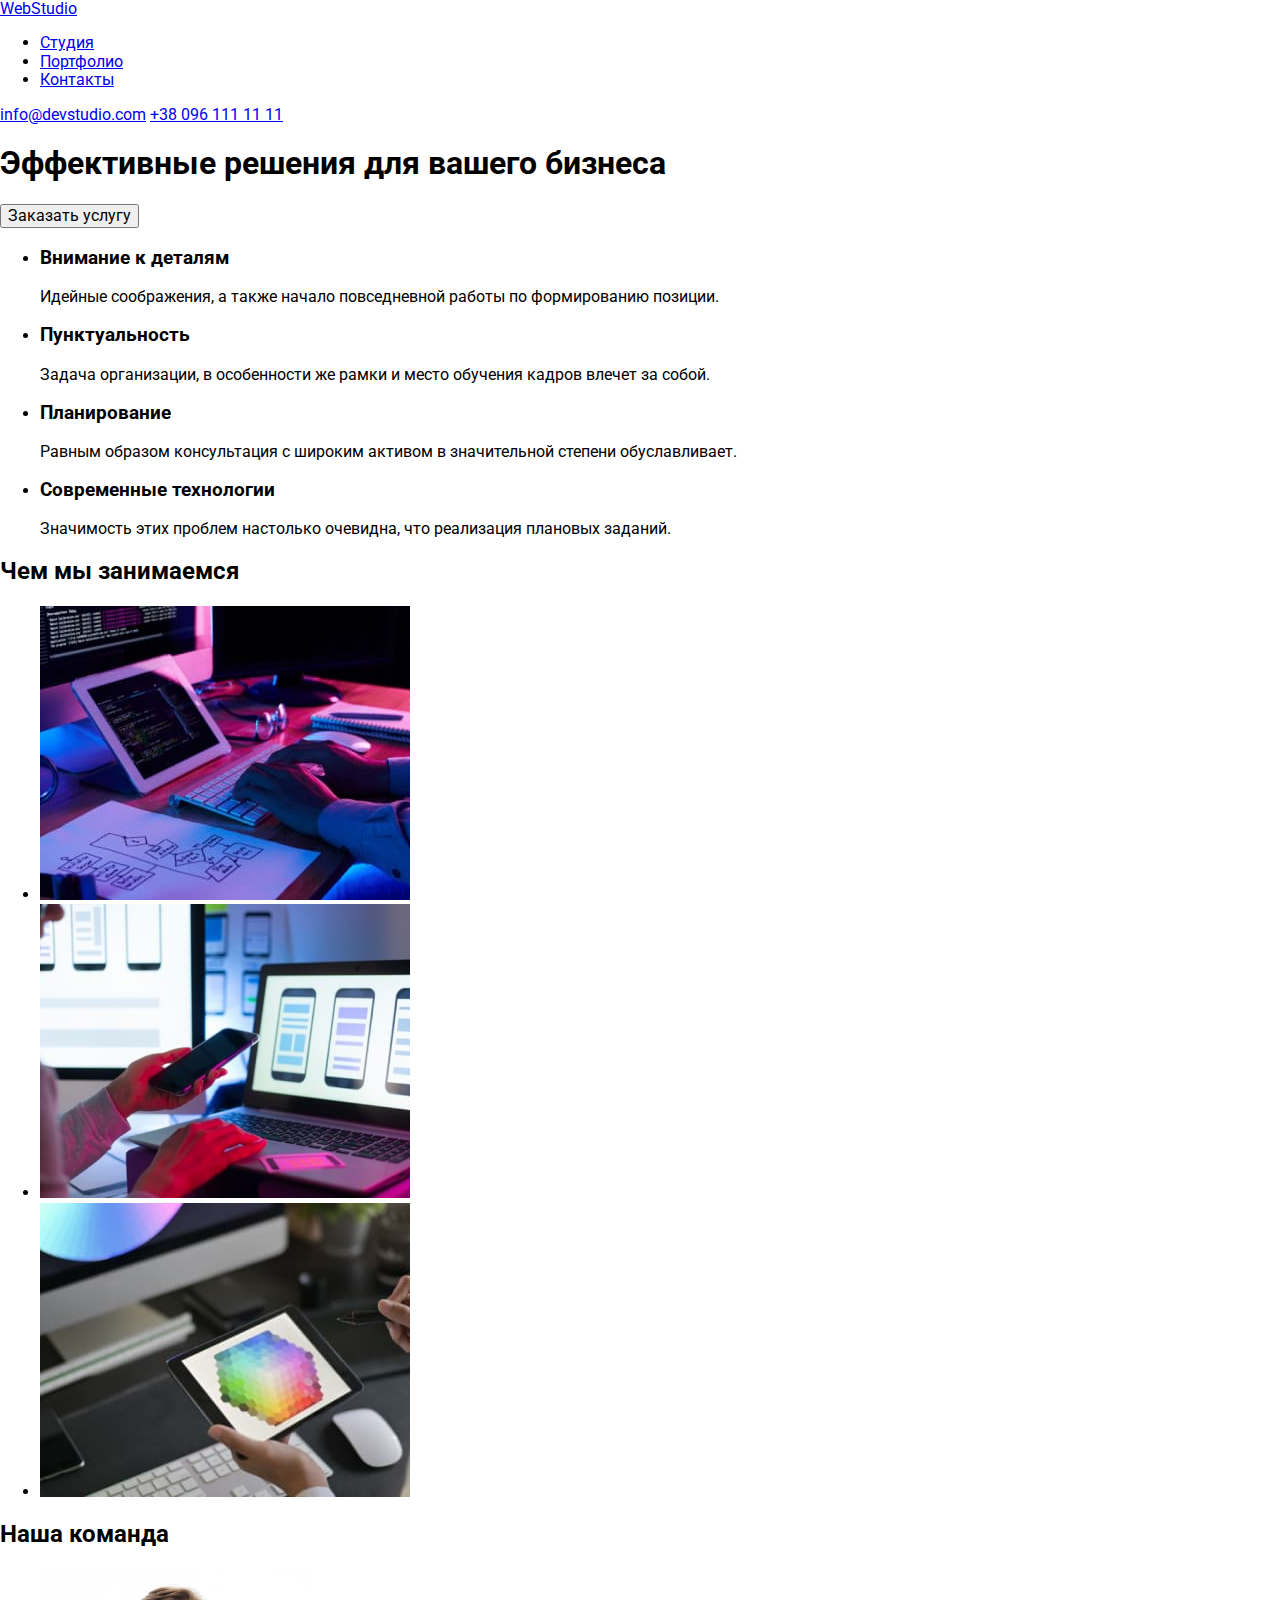
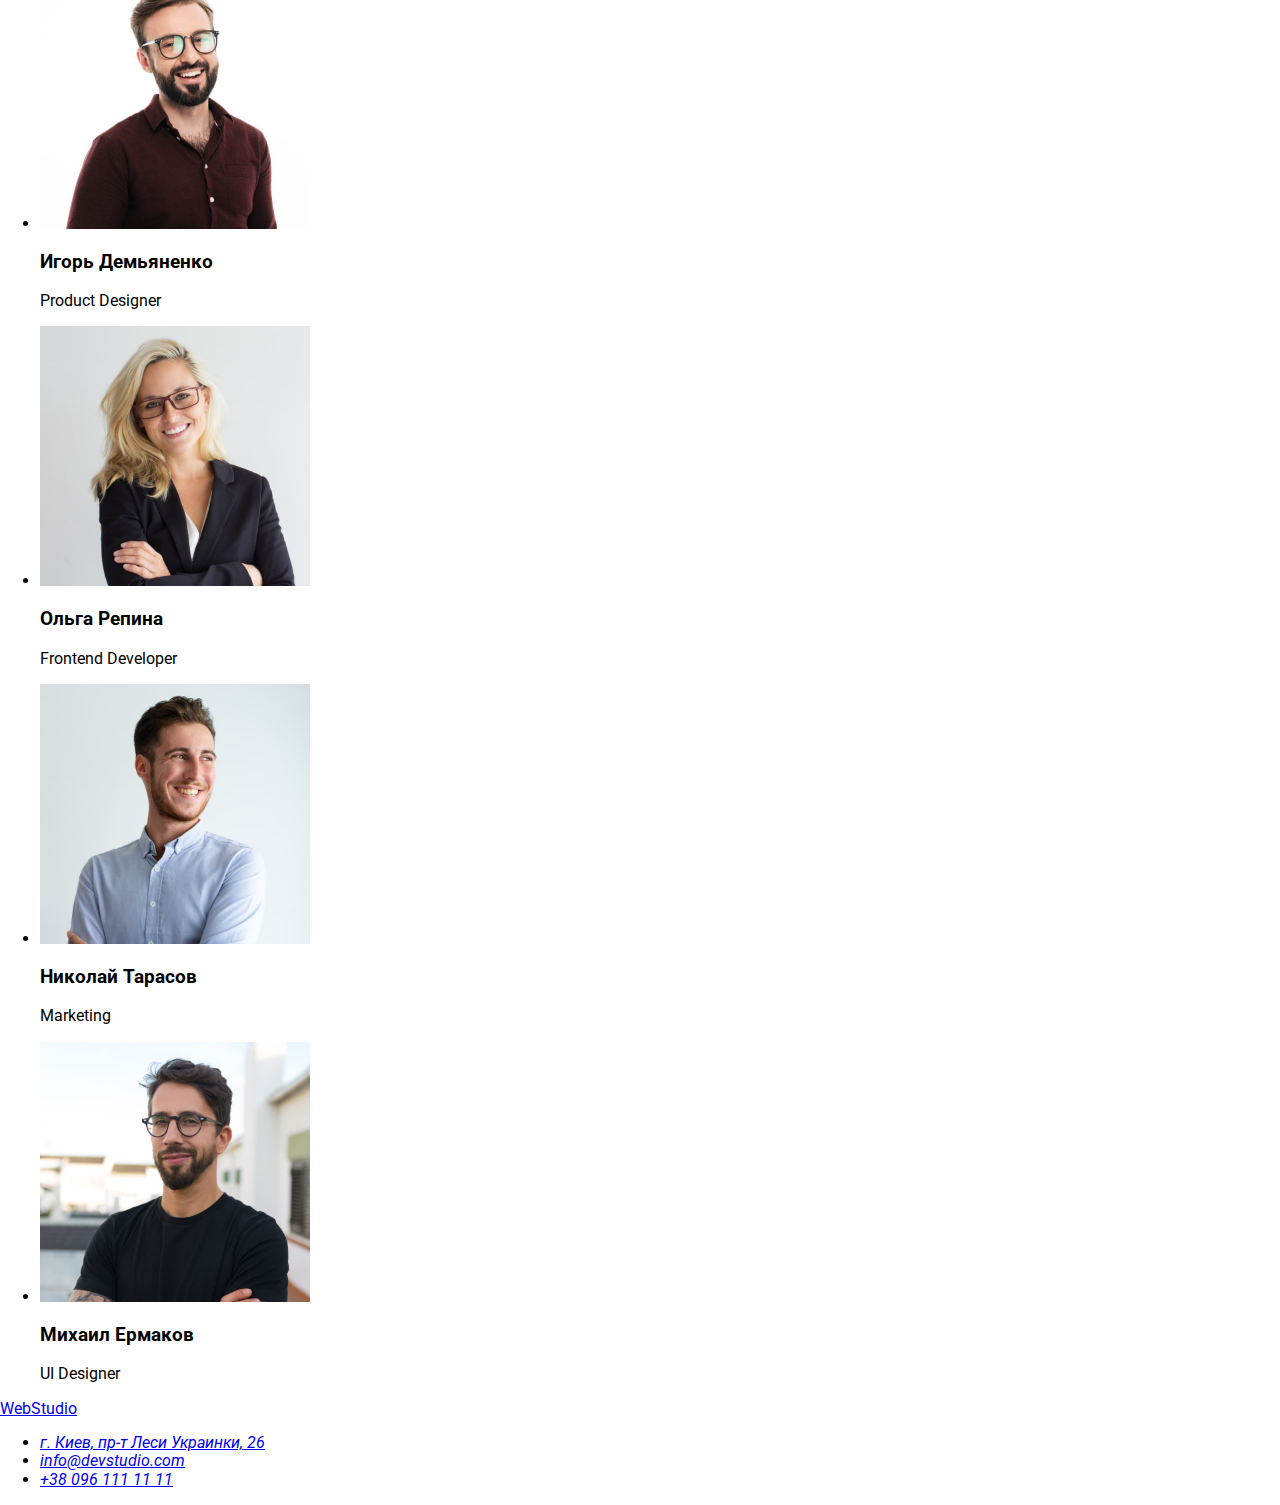
==== index.html @ 147fea10 "Разметка двух страниц" ====
<!DOCTYPE html>
<html lang="ru">
<head>
    <meta charset="UTF-8">
    <meta http-equiv="X-UA-Compatible" content="IE=edge">
    <meta name="viewport" content="width=device-width, initial-scale=1.0">
    <title>WebStudio</title>
    <link rel="preconnect" href="https://fonts.gstatic.com">
    <link href="https://fonts.googleapis.com/css2?family=Raleway:wght@700&family=Roboto:wght@400;500;700;900&display=swap" rel="stylesheet">
    <link rel="stylesheet" href="https://cdnjs.cloudflare.com/ajax/libs/modern-normalize/1.0.0/modern-normalize.min.css">
    <link rel="stylesheet" href="./css/styles.css">
</head>
<body>
    <header>
        <nav>
          <a lang="en" href="./index.html">WebStudio</a>
          <ul>
            <li><a href="./index.html">Студия</a></li>
            <li><a href="./portfolio.html">Портфолио</a></li>
            <li><a href="#contacts">Контакты</a></li>
          </ul>
        </nav>
        <a href="mailto:info@devstudio.com">info@devstudio.com</a>
        <a href="tel:+380961111111">+38 096 111 11 11</a>
    </header>
    <main>
        <section>
            <div>
                <h1>Эффективные решения для вашего бизнеса</h1>
                <button type="button">Заказать услугу</button>
            </div>
        </section>
        <section>
                <h2></h2>
                <ul>
                    <li>
                        <h3>Внимание к деталям</h3>
                        <p>Идейные соображения, а также начало повседневной работы по формированию позиции.</p>
                    </li>
                    <li>
                        <h3>Пунктуальность</h3>
                        <p>Задача организации, в особенности же рамки и место обучения кадров влечет за собой.</p>
                    </li>
                    <li>
                        <h3>Планирование</h3>
                        <p>Равным образом консультация с широким активом в значительной степени обуславливает.</p>
                    </li>
                    <li>
                        <h3>Современные технологии</h3>
                        <p>Значимость этих проблем настолько очевидна, что реализация плановых заданий.</p>
                    </li>
                </ul>
        </section>
        <section>
            <h2>Чем мы занимаемся</h2>
            <ul>
                <li><img src="./images/what-we-doing/img1.jpg" width="370" height="294" alt="programer-working-his-desk-office"></li>
                <li><img src="./images/what-we-doing/img2.jpg" width="370" height="294" alt="web-ui-designers-are-developing-application-smartphones"></li>
                <li><img src="./images/what-we-doing/img3.jpg" width="370" height="294" alt="creative-artist-web-design-with-working-colour-selection-graphic-tablet"></li>
            </ul>
        </section>
        <section>
            <h2>Наша команда</h2>
            <ul>
                <li><img src="./images/team/img-1.jpg" width="270" height="260" alt="Product Designer">
                  <h3>Игорь Демьяненко</h3>
                  <p>Product Designer</p>
                </li>
                <li><img src="./images/team/img-2.jpg" width="270" height="260" alt="Frontend Developer">
                  <h3>Ольга Репина</h3>
                  <p>Frontend Developer</p>
                </li>
                <li><img src="./images/team/img-3.jpg" width="270" height="260" alt="Marketing">
                  <h3>Николай Тарасов</h3>
                  <p>Marketing</p>
                </li>
                <li><img src="./images/team/img-4.jpg" width="270" height="260" alt="UI Designer">
                  <h3>Михаил Ермаков</h3>
                  <p>UI Designer</p>
                </li>
            </ul>
        </section>
    </main>
    <footer> 
        <div id="contacts">
            <a lang="en" href="./">WebStudio</a>
              <address>
                <ul>
                  <li><a href="https://goo.gl/maps/7YqHWknTkq1CUXk17">г. Киев, пр-т Леси Украинки, 26</a></li>
                  <li><a href="mailto:info@devstudio.com">info@devstudio.com</a></li>
                  <li><a href="tel:+380961111111">+38 096 111 11 11</a></li>
                </ul>
              </address>
        </div>
    </footer>

</body>
</html>
---- css/styles.css ----
body {
  font-family: "Roboto", sans-serif;
}
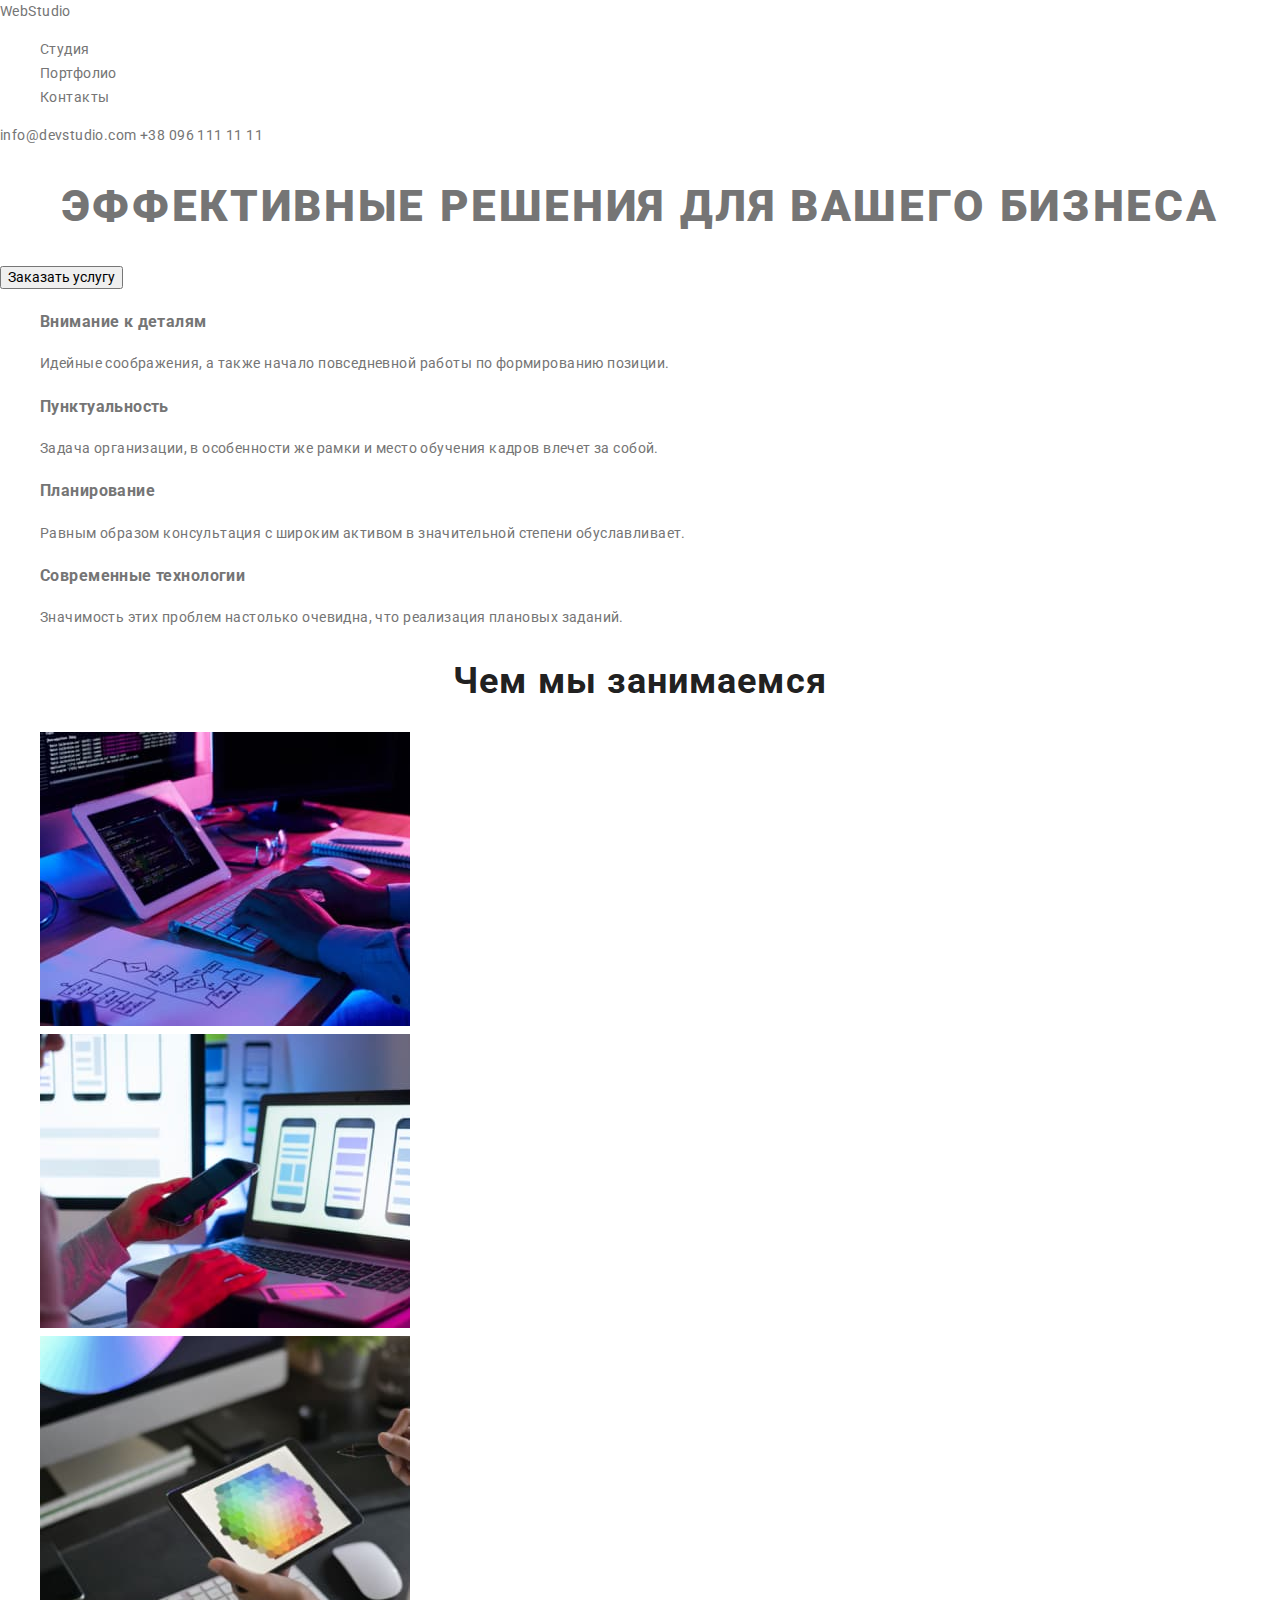
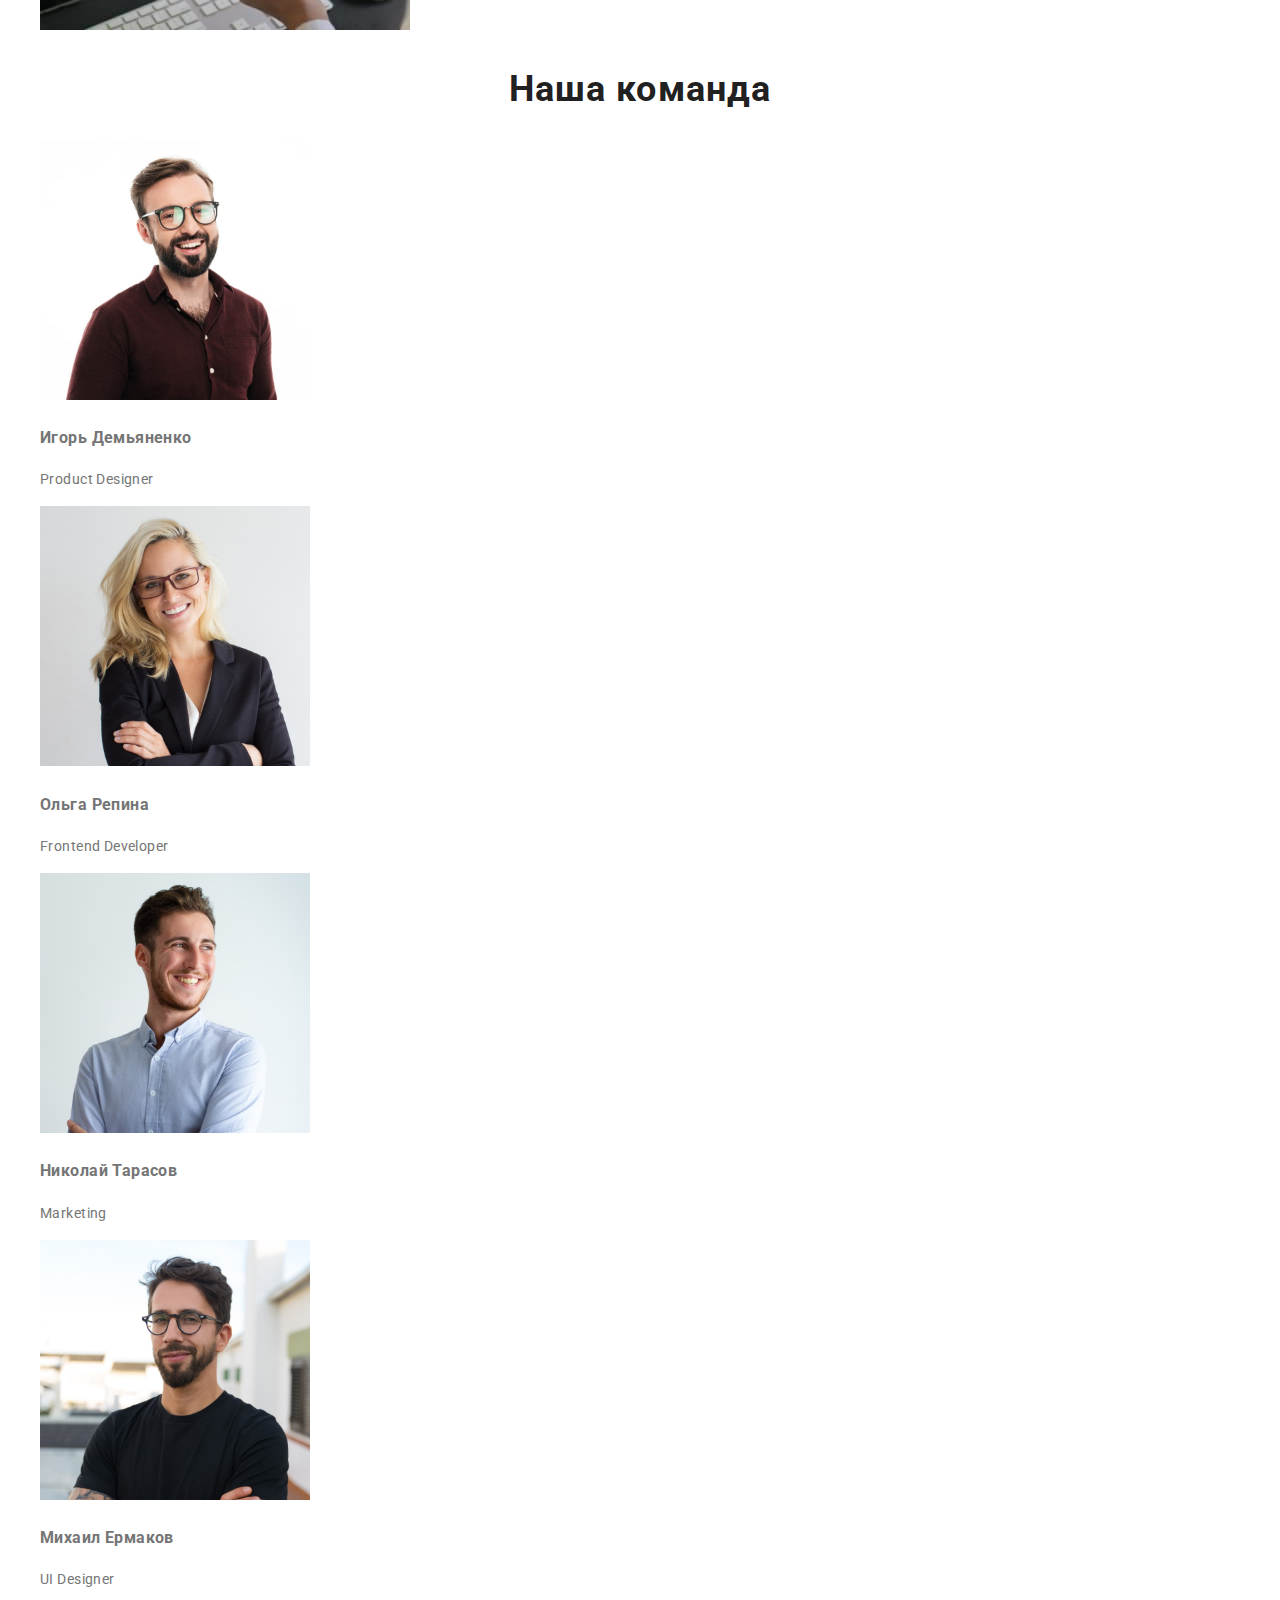
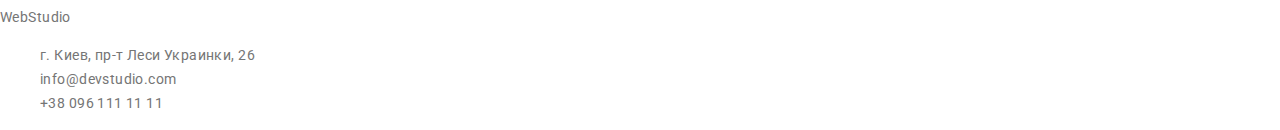
==== commit 3cde820c: "Подключил основные стили" ====
--- a/index.html
+++ b/index.html
@@ -13,26 +13,26 @@
 <body>
     <header>
         <nav>
-          <a lang="en" href="./index.html">WebStudio</a>
-          <ul>
-            <li><a href="./index.html">Студия</a></li>
-            <li><a href="./portfolio.html">Портфолио</a></li>
-            <li><a href="#contacts">Контакты</a></li>
+          <a class="link" lang="en" href="./index.html">WebStudio</a>
+          <ul class="list">
+            <li><a class="link" href="./index.html">Студия</a></li>
+            <li><a class="link" href="./portfolio.html">Портфолио</a></li>
+            <li><a class="link" href="#contacts">Контакты</a></li>
           </ul>
         </nav>
-        <a href="mailto:info@devstudio.com">info@devstudio.com</a>
-        <a href="tel:+380961111111">+38 096 111 11 11</a>
+        <a class="link" href="mailto:info@devstudio.com">info@devstudio.com</a>
+        <a class="link" href="tel:+380961111111">+38 096 111 11 11</a>
     </header>
     <main>
         <section>
             <div>
-                <h1>Эффективные решения для вашего бизнеса</h1>
+                <h1 class="title page-title">Эффективные решения для вашего бизнеса</h1>
                 <button type="button">Заказать услугу</button>
             </div>
         </section>
         <section>
                 <h2></h2>
-                <ul>
+                <ul class="list">
                     <li>
                         <h3>Внимание к деталям</h3>
                         <p>Идейные соображения, а также начало повседневной работы по формированию позиции.</p>
@@ -52,16 +52,16 @@
                 </ul>
         </section>
         <section>
-            <h2>Чем мы занимаемся</h2>
-            <ul>
+            <h2 class="title section-title">Чем мы занимаемся</h2>
+            <ul class="list">
                 <li><img src="./images/what-we-doing/img1.jpg" width="370" height="294" alt="programer-working-his-desk-office"></li>
                 <li><img src="./images/what-we-doing/img2.jpg" width="370" height="294" alt="web-ui-designers-are-developing-application-smartphones"></li>
                 <li><img src="./images/what-we-doing/img3.jpg" width="370" height="294" alt="creative-artist-web-design-with-working-colour-selection-graphic-tablet"></li>
             </ul>
         </section>
         <section>
-            <h2>Наша команда</h2>
-            <ul>
+            <h2 class="title section-title">Наша команда</h2>
+            <ul class="list">
                 <li><img src="./images/team/img-1.jpg" width="270" height="260" alt="Product Designer">
                   <h3>Игорь Демьяненко</h3>
                   <p>Product Designer</p>
@@ -83,12 +83,12 @@
     </main>
     <footer> 
         <div id="contacts">
-            <a lang="en" href="./">WebStudio</a>
-              <address>
-                <ul>
-                  <li><a href="https://goo.gl/maps/7YqHWknTkq1CUXk17">г. Киев, пр-т Леси Украинки, 26</a></li>
-                  <li><a href="mailto:info@devstudio.com">info@devstudio.com</a></li>
-                  <li><a href="tel:+380961111111">+38 096 111 11 11</a></li>
+            <a class="link" lang="en" href="./">WebStudio</a>
+              <address class="address">
+                <ul class="list">
+                  <li><a class="link" href="https://goo.gl/maps/7YqHWknTkq1CUXk17">г. Киев, пр-т Леси Украинки, 26</a></li>
+                  <li><a class="link" href="mailto:info@devstudio.com">info@devstudio.com</a></li>
+                  <li><a class="link" href="tel:+380961111111">+38 096 111 11 11</a></li>
                 </ul>
               </address>
         </div>
--- a/css/styles.css
+++ b/css/styles.css
@@ -1,3 +1,53 @@
+:root {
+  --main-text-color: #757575;
+  --main-title-color: #212121;
+  --alt-title-color: #fff;
+  --accent-color: #2196f3;
+  --bg-color: #2f303a;
+  --second-bg-color: #f5f4fa;
+
+  --main-font: "Roboto", sans-serif;
+  --logo-font: "Raleway", sans-serif;
+}
+
 body {
-  font-family: "Roboto", sans-serif;
+  font-family: var(--main-font);
+  font-size: 14px;
+  line-height: 1.71;
+  letter-spacing: 0.03em;
+  color: var(--main-text-color);
 }
+.link {
+  color: inherit;
+  text-decoration: none;
+}
+.link:hover,
+.link:focus {
+  color: var(--accent-color);
+}
+.list {
+  list-style: none;
+}
+.address {
+  font-style: inherit;
+}
+.title {
+  font-family: var(--main-font);
+  text-align: center;
+}
+.page-title {
+  font-weight: 900;
+  font-size: 44px;
+  line-height: 1.36;
+  letter-spacing: 0.06em;
+  text-transform: uppercase;
+
+  /*color: #ffffff;*/
+}
+.section-title {
+  font-size: 36px;
+  line-height: 1.17;
+  letter-spacing: 0.03em;
+
+  color: #212121;
+}
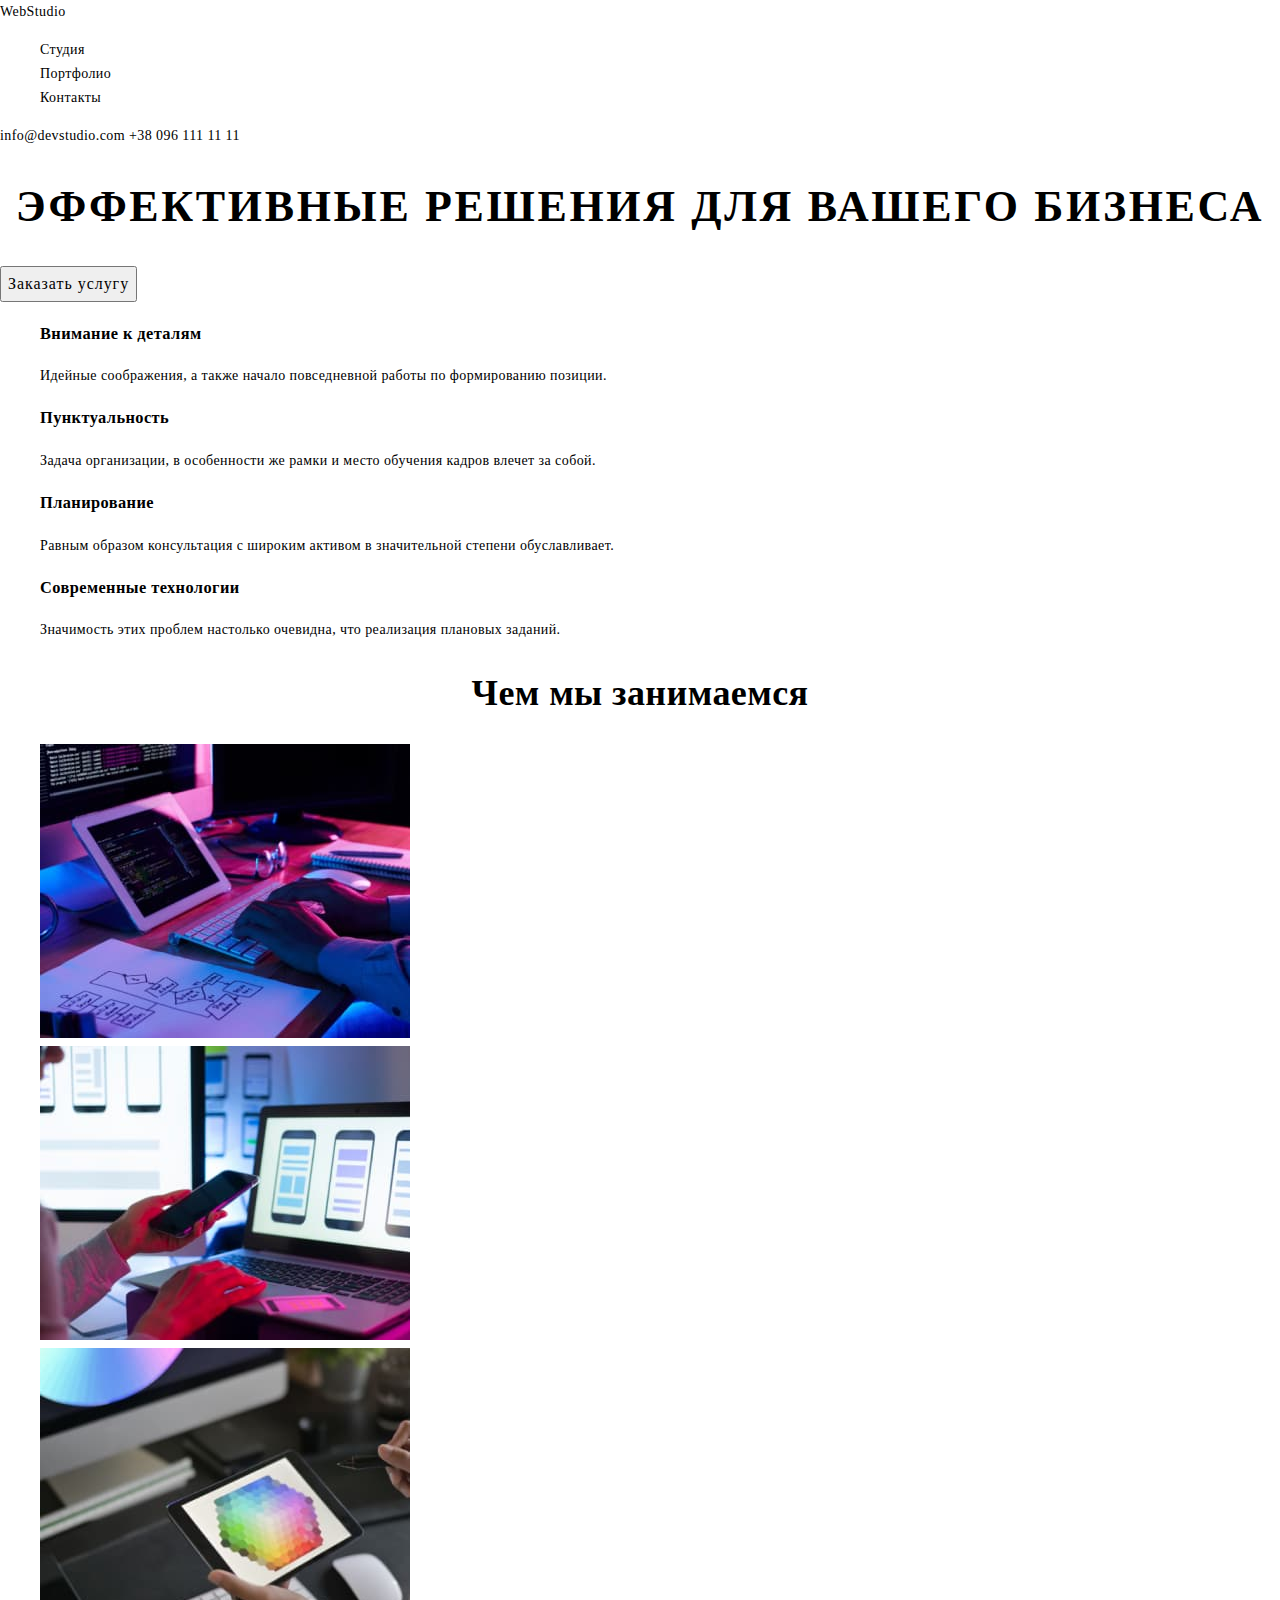
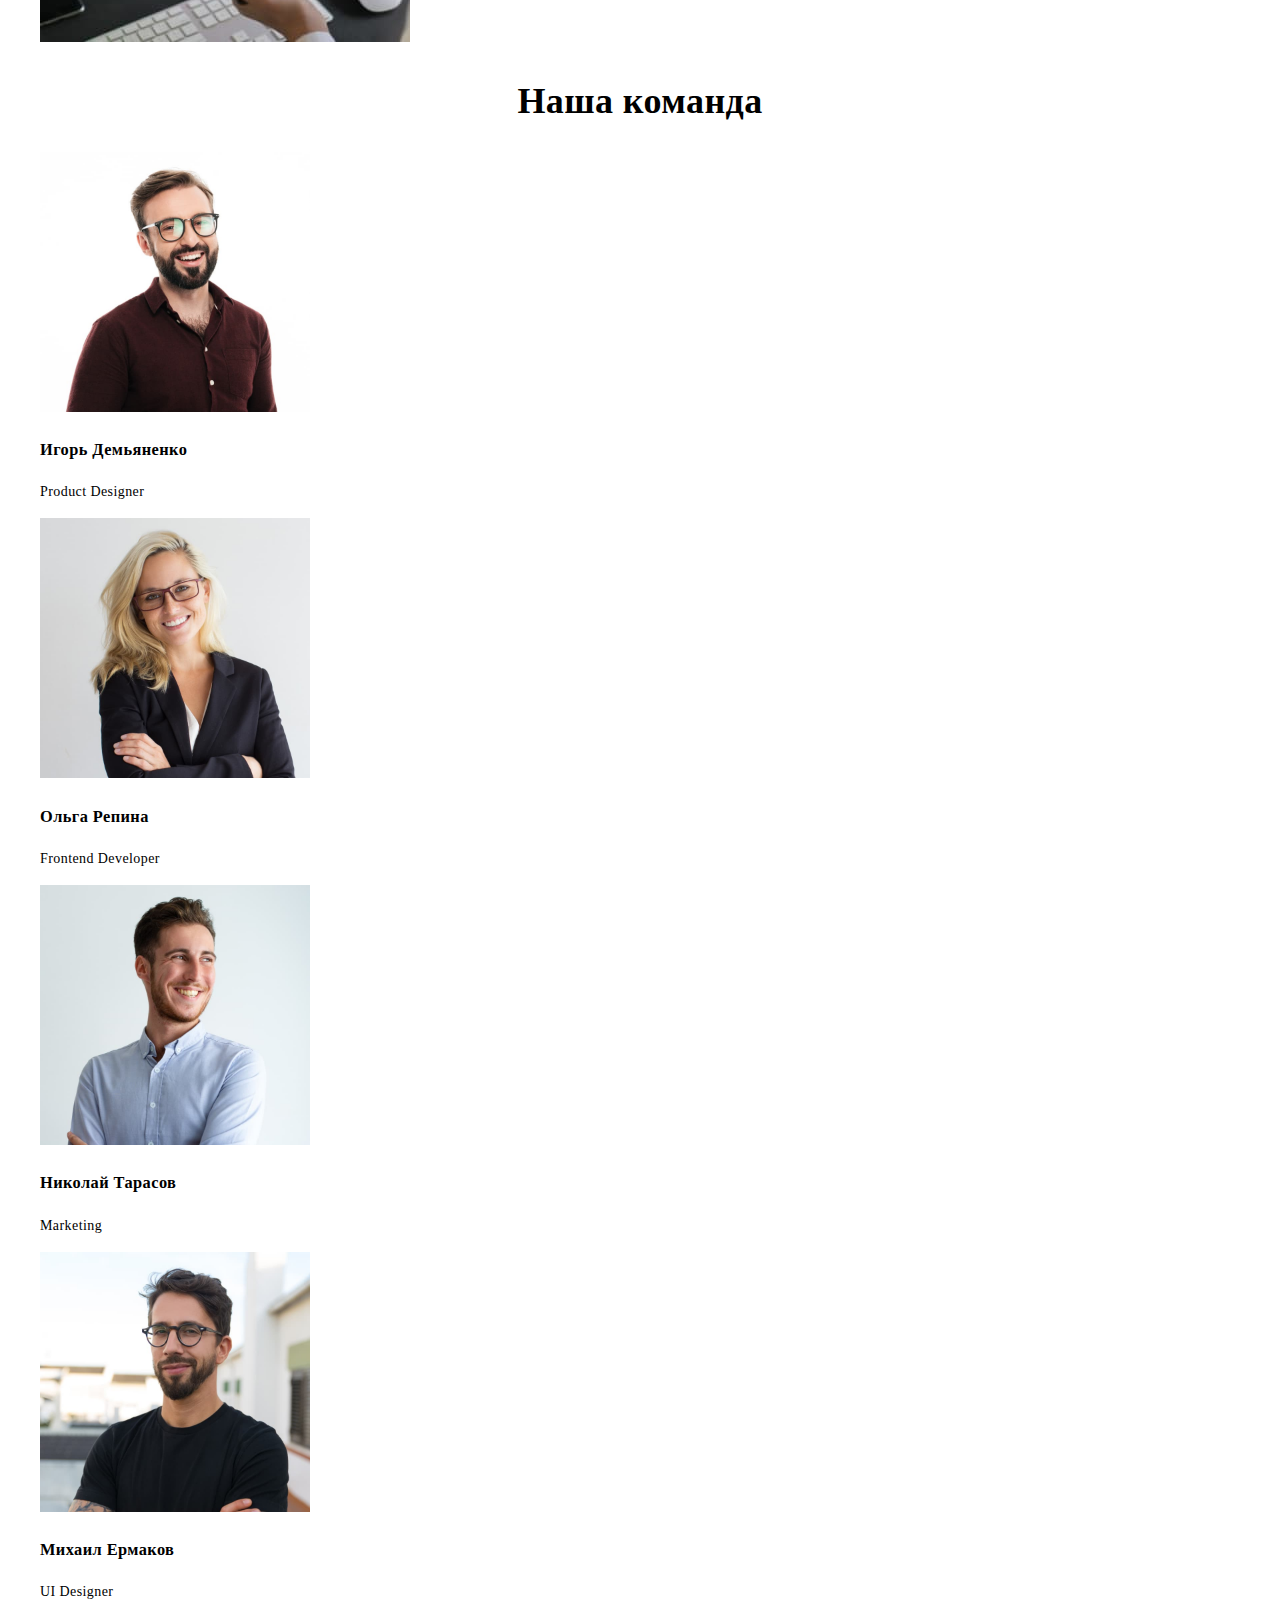
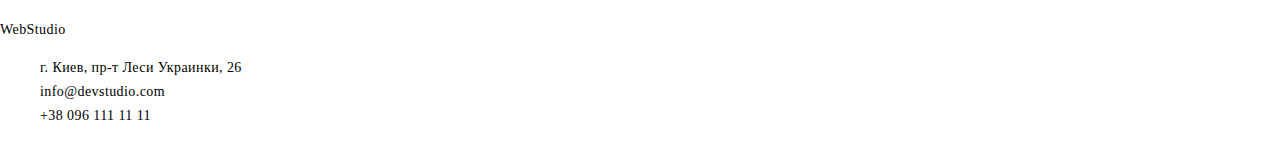
==== commit 26aabb12: "Стилизация на кнопках" ====
--- a/index.html
+++ b/index.html
@@ -27,7 +27,7 @@
         <section>
             <div>
                 <h1 class="title page-title">Эффективные решения для вашего бизнеса</h1>
-                <button type="button">Заказать услугу</button>
+                <button class="order-btn" type="button">Заказать услугу</button>
             </div>
         </section>
         <section>
--- a/css/styles.css
+++ b/css/styles.css
@@ -1,4 +1,4 @@
-:root {
+: oot {
   --main-text-color: #757575;
   --main-title-color: #212121;
   --alt-title-color: #fff;
@@ -21,12 +21,31 @@
   color: inherit;
   text-decoration: none;
 }
-.link:hover,
-.link:focus {
+.link: over,
+.link: ocus {
   color: var(--accent-color);
 }
 .list {
   list-style: none;
+}
+.order-btn {
+  font-family: inherit
+  font-weight: bold;
+  font-size: 16px;
+  line-height: 1.87;
+  display: flex;
+  align-items: center;
+  text-align: center;
+  letter-spacing: 0.06em;
+  color: var(--alt-title-color)
+}
+.portfolio-button {
+  font-family: inherit
+  font-weight: 500;
+  font-size: 16px;
+  line-height: 1.62;
+  text-align: center;
+  color: var(--main-title-color);
 }
 .address {
   font-style: inherit;
@@ -41,13 +60,10 @@
   line-height: 1.36;
   letter-spacing: 0.06em;
   text-transform: uppercase;
-
-  /*color: #ffffff;*/
+  /*color: var(--alt-title-color);*/
 }
 .section-title {
   font-size: 36px;
   line-height: 1.17;
-  letter-spacing: 0.03em;
-
-  color: #212121;
+  color: var(--main-title-color);
 }
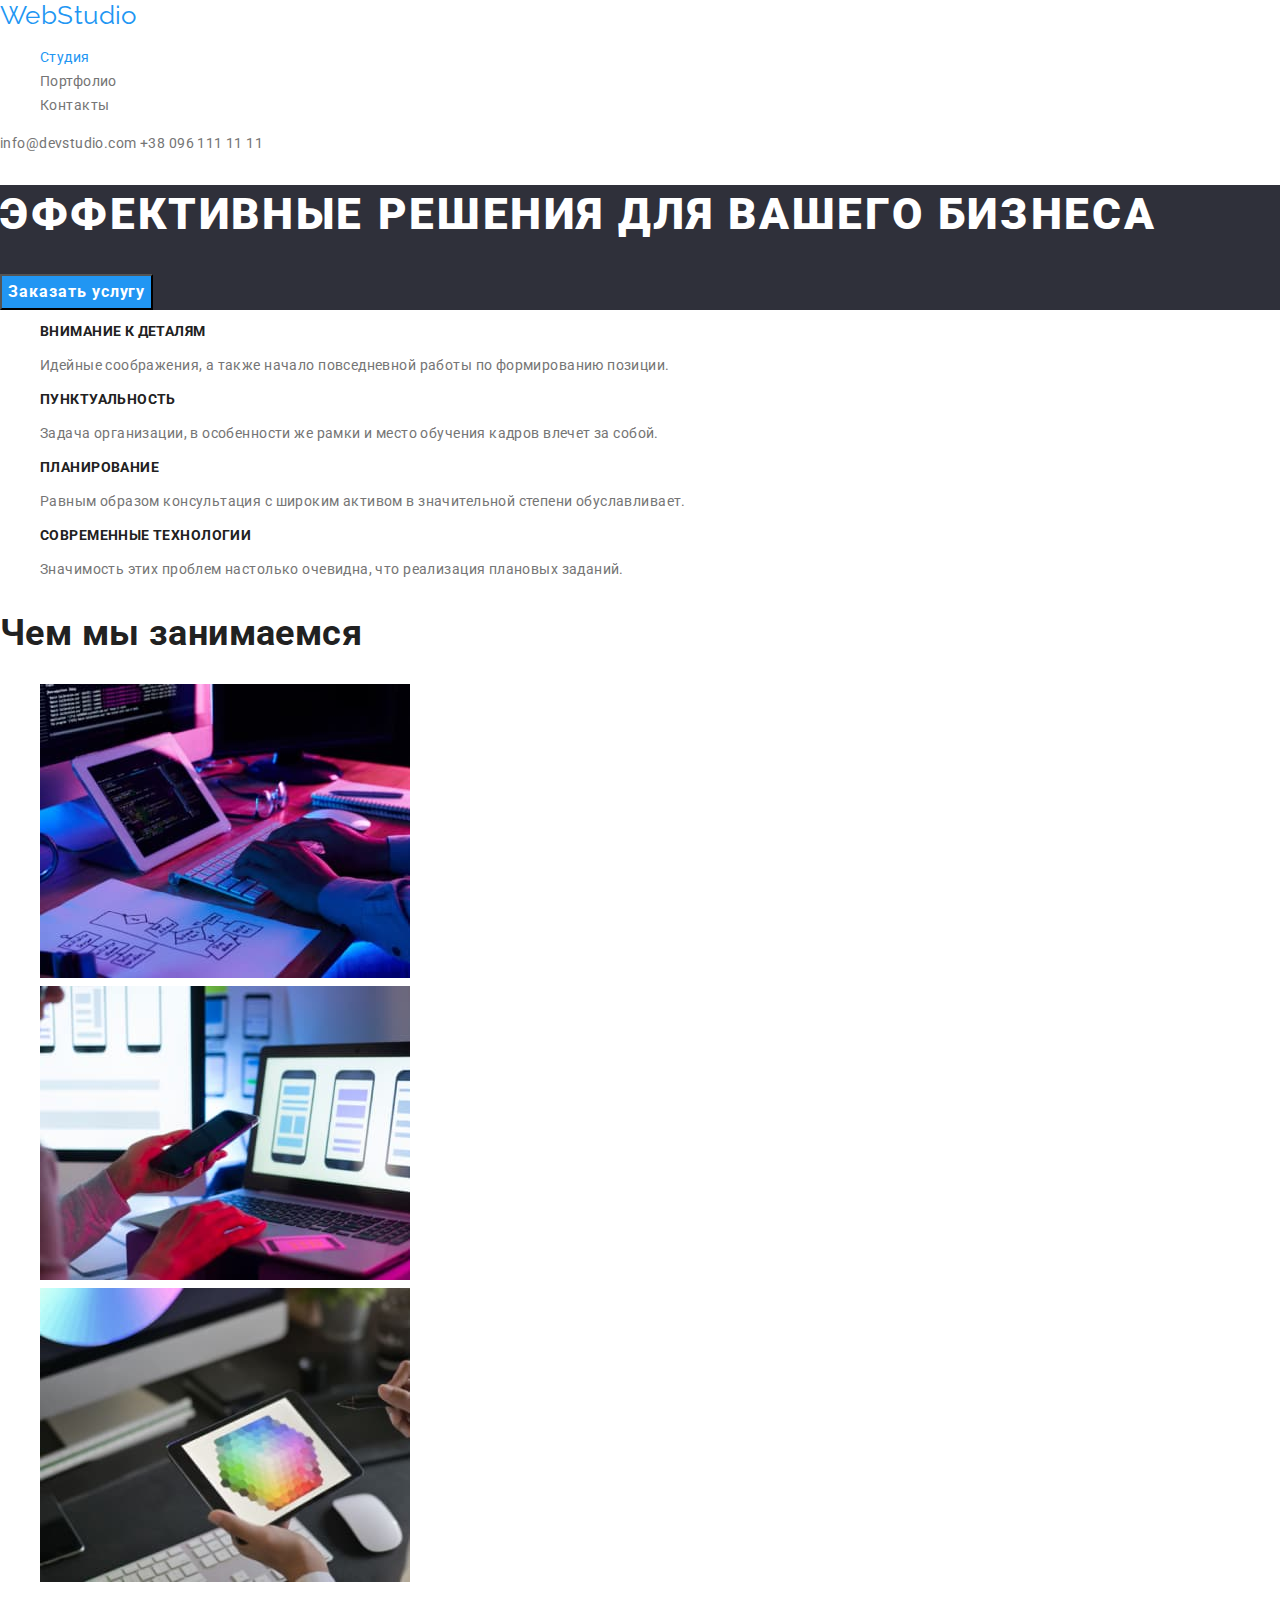
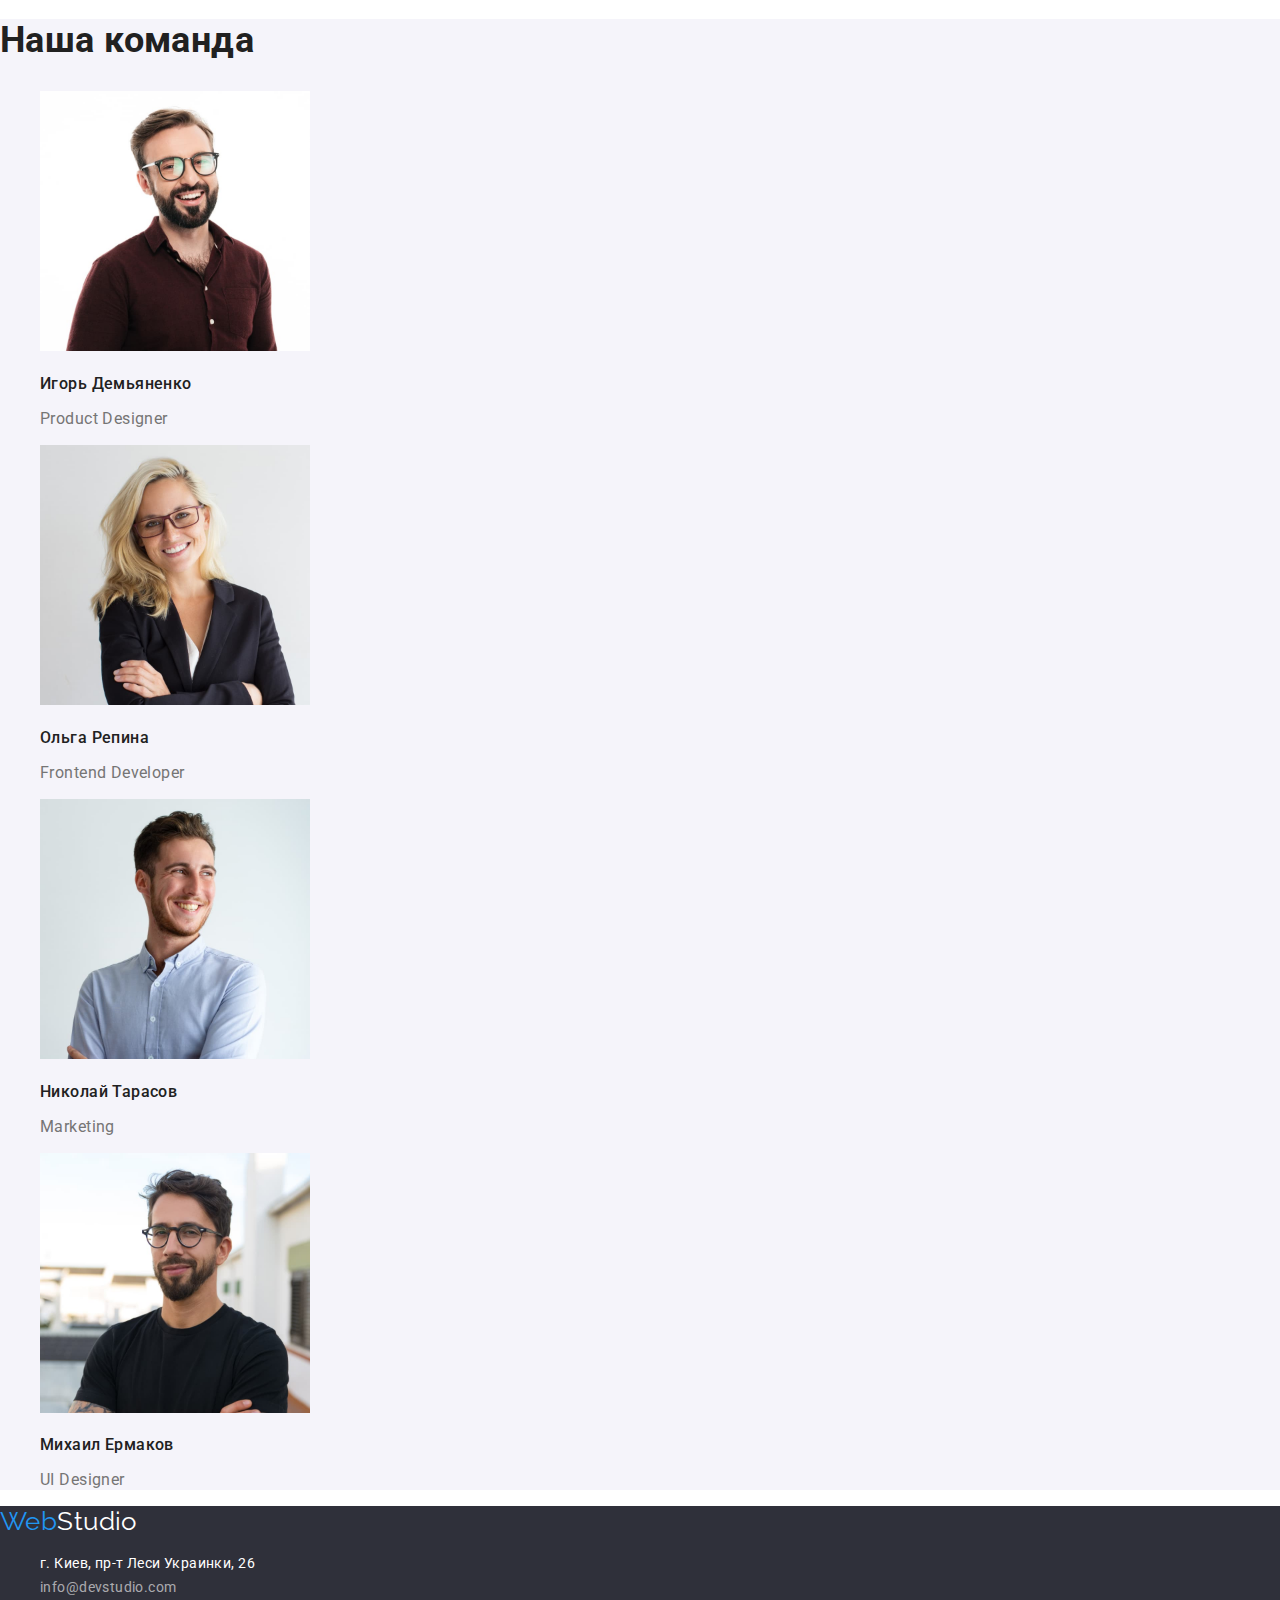
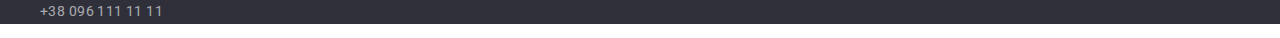
==== commit edb2bc6a: "2 ДЗ готово" ====
--- a/index.html
+++ b/index.html
@@ -13,9 +13,9 @@
 <body>
     <header>
         <nav>
-          <a class="link" lang="en" href="./index.html">WebStudio</a>
+          <a class="logotype link" lang="en" href="./index.html"><span class="logo-item">Web</span>Studio</a>
           <ul class="list">
-            <li><a class="link" href="./index.html">Студия</a></li>
+            <li><a class="link current" href="./index.html">Студия</a></li>
             <li><a class="link" href="./portfolio.html">Портфолио</a></li>
             <li><a class="link" href="#contacts">Контакты</a></li>
           </ul>
@@ -24,30 +24,30 @@
         <a class="link" href="tel:+380961111111">+38 096 111 11 11</a>
     </header>
     <main>
-        <section>
+        <section class="dark-bg">
             <div>
                 <h1 class="title page-title">Эффективные решения для вашего бизнеса</h1>
                 <button class="order-btn" type="button">Заказать услугу</button>
             </div>
         </section>
         <section>
-                <h2></h2>
+                <h2 class="visually-hidden">Наши приоритеты</h2>
                 <ul class="list">
                     <li>
-                        <h3>Внимание к деталям</h3>
-                        <p>Идейные соображения, а также начало повседневной работы по формированию позиции.</p>
+                        <h3 class="details-section-title">Внимание к деталям</h3>
+                        <p class="details-section-description">Идейные соображения, а также начало повседневной работы по формированию позиции.</p>
                     </li>
                     <li>
-                        <h3>Пунктуальность</h3>
-                        <p>Задача организации, в особенности же рамки и место обучения кадров влечет за собой.</p>
+                        <h3 class="details-section-title">Пунктуальность</h3>
+                        <p class="details-section-description">Задача организации, в особенности же рамки и место обучения кадров влечет за собой.</p>
                     </li>
                     <li>
-                        <h3>Планирование</h3>
-                        <p>Равным образом консультация с широким активом в значительной степени обуславливает.</p>
+                        <h3 class="details-section-title">Планирование</h3>
+                        <p class="details-section-description">Равным образом консультация с широким активом в значительной степени обуславливает.</p>
                     </li>
                     <li>
-                        <h3>Современные технологии</h3>
-                        <p>Значимость этих проблем настолько очевидна, что реализация плановых заданий.</p>
+                        <h3 class="details-section-title">Современные технологии</h3>
+                        <p class="details-section-description">Значимость этих проблем настолько очевидна, что реализация плановых заданий.</p>
                     </li>
                 </ul>
         </section>
@@ -59,36 +59,36 @@
                 <li><img src="./images/what-we-doing/img3.jpg" width="370" height="294" alt="creative-artist-web-design-with-working-colour-selection-graphic-tablet"></li>
             </ul>
         </section>
-        <section>
+        <section class="team-bg">
             <h2 class="title section-title">Наша команда</h2>
             <ul class="list">
                 <li><img src="./images/team/img-1.jpg" width="270" height="260" alt="Product Designer">
-                  <h3>Игорь Демьяненко</h3>
-                  <p>Product Designer</p>
+                  <h3 class="team-title">Игорь Демьяненко</h3>
+                  <p class="team-description">Product Designer</p>
                 </li>
                 <li><img src="./images/team/img-2.jpg" width="270" height="260" alt="Frontend Developer">
-                  <h3>Ольга Репина</h3>
-                  <p>Frontend Developer</p>
+                  <h3 class="team-title">Ольга Репина</h3>
+                  <p class="team-description">Frontend Developer</p>
                 </li>
                 <li><img src="./images/team/img-3.jpg" width="270" height="260" alt="Marketing">
-                  <h3>Николай Тарасов</h3>
-                  <p>Marketing</p>
+                  <h3 class="team-title">Николай Тарасов</h3>
+                  <p class="team-description">Marketing</p>
                 </li>
                 <li><img src="./images/team/img-4.jpg" width="270" height="260" alt="UI Designer">
-                  <h3>Михаил Ермаков</h3>
-                  <p>UI Designer</p>
+                  <h3 class="team-title">Михаил Ермаков</h3>
+                  <p class="team-description">UI Designer</p>
                 </li>
             </ul>
         </section>
     </main>
-    <footer> 
+    <footer class="dark-bg"> 
         <div id="contacts">
-            <a class="link" lang="en" href="./">WebStudio</a>
+            <a class="footer-logotype link" lang="en" href="./"><span class="logo-item">Web</span>Studio</a>
               <address class="address">
                 <ul class="list">
-                  <li><a class="link" href="https://goo.gl/maps/7YqHWknTkq1CUXk17">г. Киев, пр-т Леси Украинки, 26</a></li>
-                  <li><a class="link" href="mailto:info@devstudio.com">info@devstudio.com</a></li>
-                  <li><a class="link" href="tel:+380961111111">+38 096 111 11 11</a></li>
+                  <li><a class="footer-link link" href="https://goo.gl/maps/7YqHWknTkq1CUXk17">г. Киев, пр-т Леси Украинки, 26</a></li>
+                  <li><a class="footer-link2 link" href="mailto:info@devstudio.com">info@devstudio.com</a></li>
+                  <li><a class="footer-link2 link" href="tel:+380961111111">+38 096 111 11 11</a></li>
                 </ul>
               </address>
         </div>
--- a/css/styles.css
+++ b/css/styles.css
@@ -1,10 +1,11 @@
-: oot {
+:root {
   --main-text-color: #757575;
   --main-title-color: #212121;
   --alt-title-color: #fff;
   --accent-color: #2196f3;
   --bg-color: #2f303a;
   --second-bg-color: #f5f4fa;
+  --alt-text-color: #fff9;
 
   --main-font: "Roboto", sans-serif;
   --logo-font: "Raleway", sans-serif;
@@ -17,42 +18,65 @@
   letter-spacing: 0.03em;
   color: var(--main-text-color);
 }
+.visually-hidden {
+  position: absolute !important;
+  clip: rect(1px 1px 1px 1px);
+  clip: rect(1px, 1px, 1px, 1px);
+  padding: 0 !important;
+  border: 0 !important;
+  height: 1px !important;
+  width: 1px !important;
+  overflow: hidden;
+}
 .link {
   color: inherit;
   text-decoration: none;
 }
-.link: over,
-.link: ocus {
+.link:hover,
+.link:focus {
   color: var(--accent-color);
+}
+
+.logotype {
+  font-family: var(--logo-font);
+  font-size: 26px;
+  line-height: 1.19;
+  color: var(--main-title-color);
 }
 .list {
   list-style: none;
 }
+.list .link.current {
+  color: var(--accent-color);
+}
 .order-btn {
-  font-family: inherit
+  font-family: inherit;
   font-weight: bold;
   font-size: 16px;
   line-height: 1.87;
-  display: flex;
-  align-items: center;
-  text-align: center;
   letter-spacing: 0.06em;
-  color: var(--alt-title-color)
+  color: var(--alt-title-color);
+  background-color: var(--accent-color);
 }
 .portfolio-button {
-  font-family: inherit
+  font-family: inherit;
   font-weight: 500;
   font-size: 16px;
   line-height: 1.62;
-  text-align: center;
   color: var(--main-title-color);
+  background-color: var(--second-bg-color);
+}
+
+.portfolio-button:hover,
+.portfolio-button:focus {
+  color: var(--alt-title-color);
+  background-color: var(--accent-color);
 }
 .address {
   font-style: inherit;
 }
 .title {
   font-family: var(--main-font);
-  text-align: center;
 }
 .page-title {
   font-weight: 900;
@@ -60,10 +84,61 @@
   line-height: 1.36;
   letter-spacing: 0.06em;
   text-transform: uppercase;
-  /*color: var(--alt-title-color);*/
+  color: var(--alt-title-color);
 }
 .section-title {
   font-size: 36px;
   line-height: 1.17;
   color: var(--main-title-color);
 }
+.details-section-title {
+  font-size: 14px;
+  line-height: 1.14;
+  text-transform: uppercase;
+  color: var(--main-title-color);
+}
+/* .details-section-description {
+} */
+.team-title {
+  font-weight: 500;
+  font-size: 16px;
+  line-height: 1.18;
+  color: var(--main-title-color);
+}
+.team-description {
+  font-size: 16px;
+  line-height: 1.18;
+}
+.dark-bg {
+  background-color: var(--bg-color);
+}
+.team-bg {
+  background-color: var(--second-bg-color);
+}
+
+.footer-logotype {
+  font-family: var(--logo-font);
+  font-size: 26px;
+  line-height: 1.19;
+  color: var(--alt-title-color);
+}
+.logo-item {
+  color: var(--accent-color);
+}
+.footer-link {
+  color: var(--alt-title-color);
+}
+.footer-link2 {
+  color: var(--alt-text-color);
+}
+.portfolio-title {
+  font-size: 18px;
+  line-height: 2;
+  letter-spacing: 0.06em;
+  color: var(--main-title-color);
+}
+.portfolio-description {
+  font-size: 16px;
+  line-height: 1.87;
+  color: var(--main-text-color);
+}
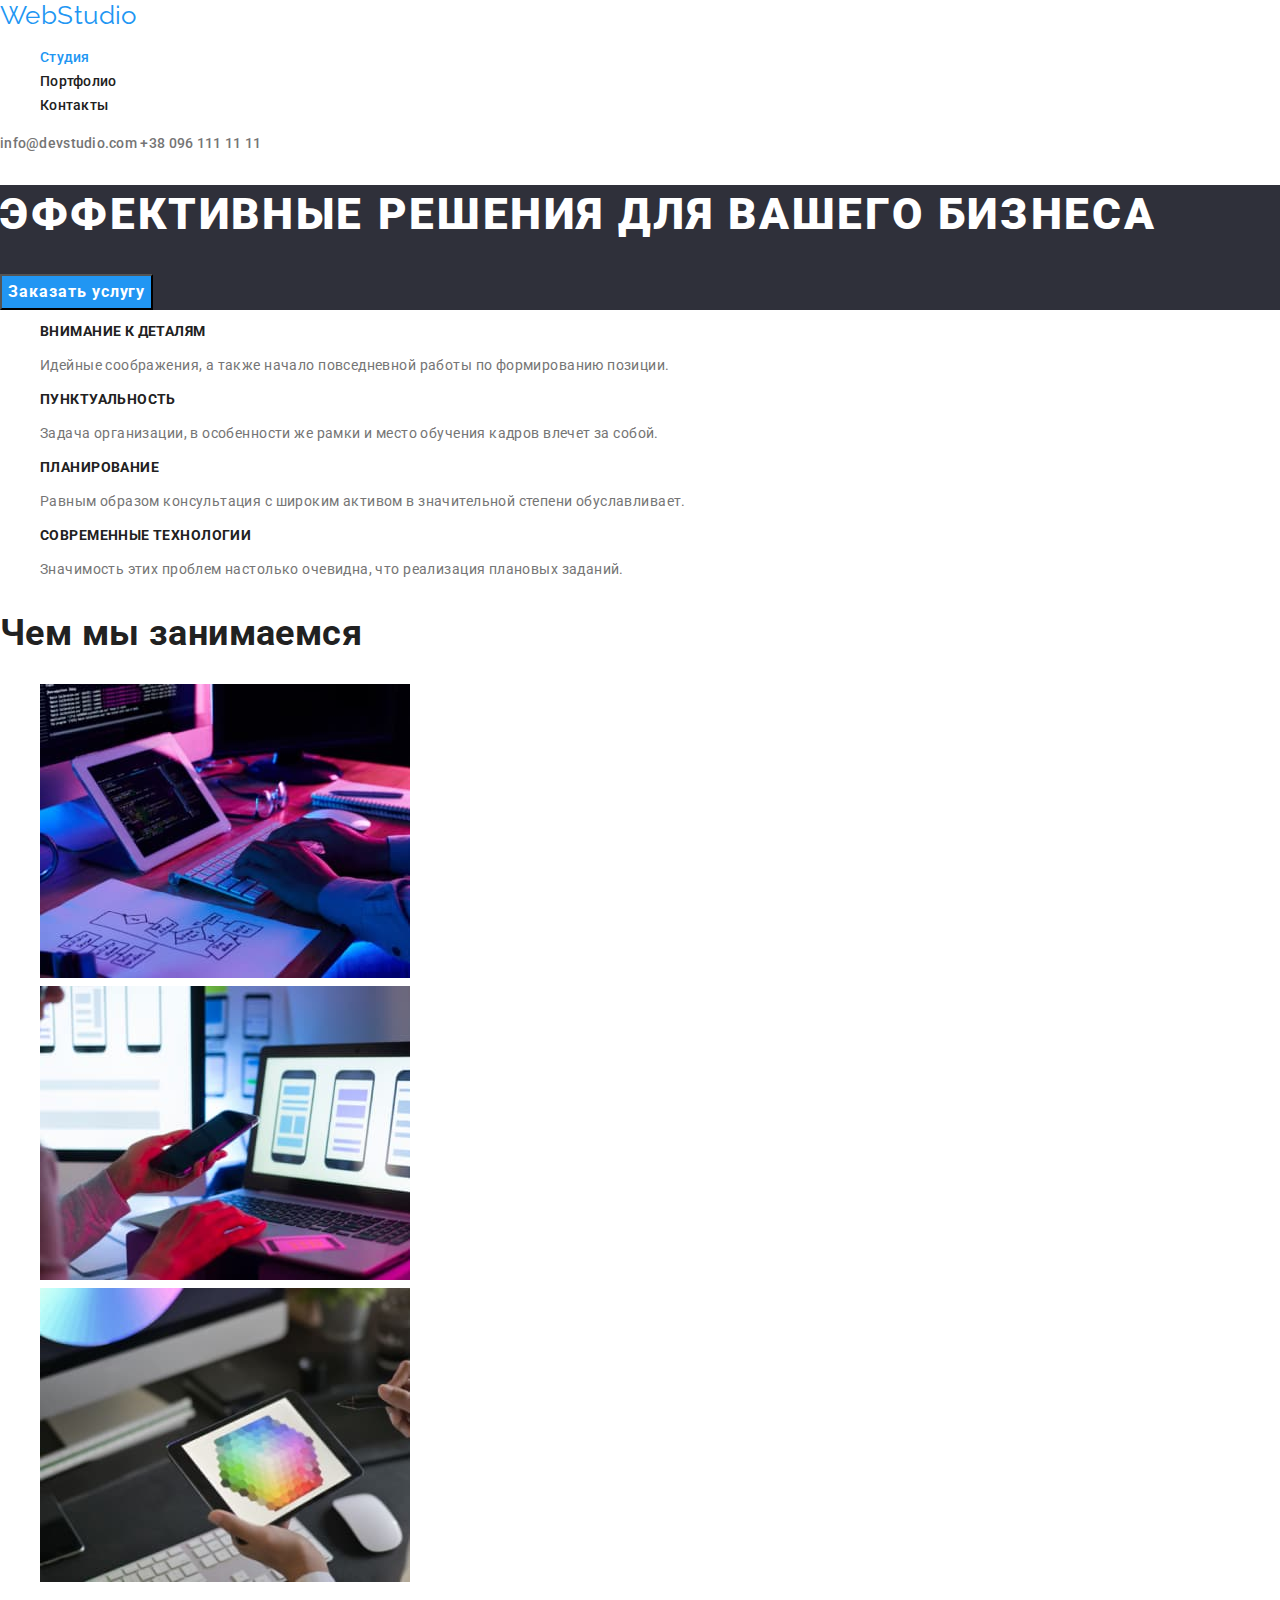
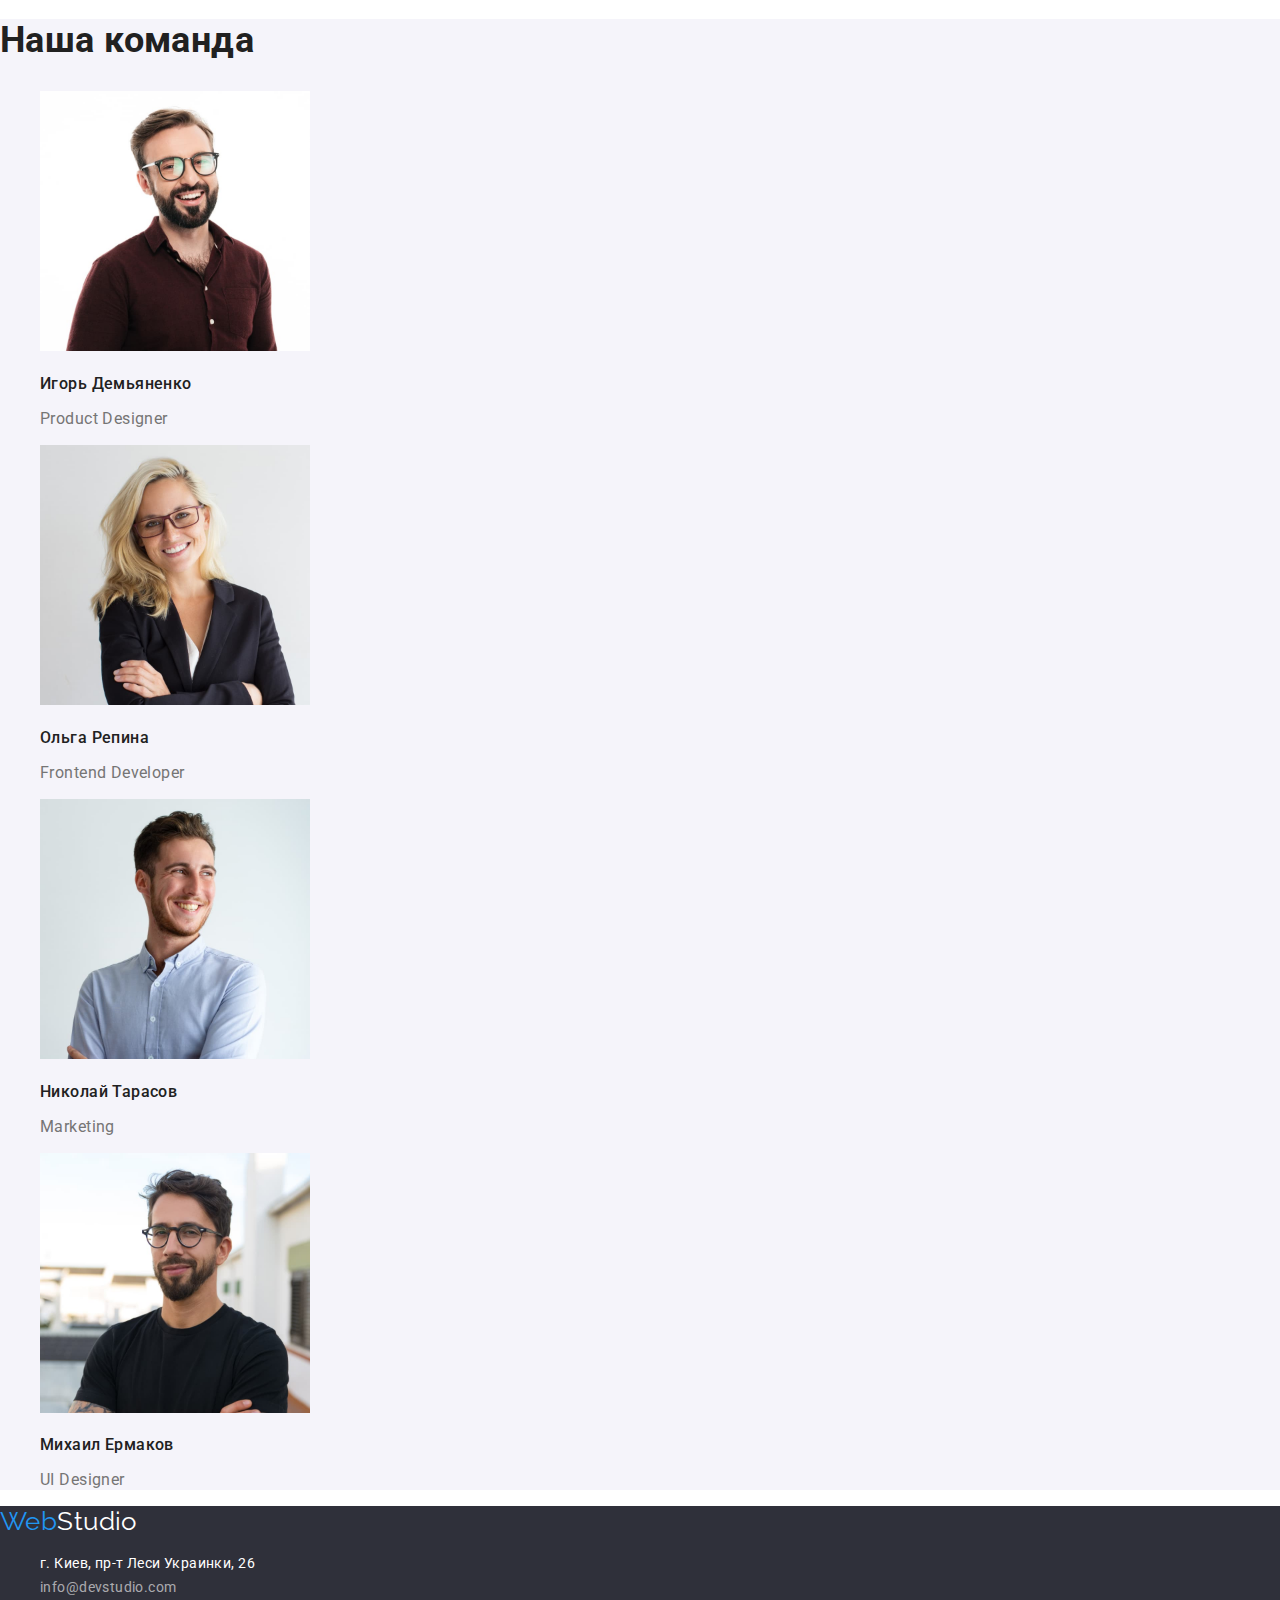
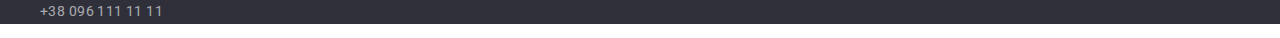
==== commit 876e7175: "Добавляет стили для nav и contact" ====
--- a/index.html
+++ b/index.html
@@ -15,13 +15,13 @@
         <nav>
           <a class="logotype link" lang="en" href="./index.html"><span class="logo-item">Web</span>Studio</a>
           <ul class="list">
-            <li><a class="link current" href="./index.html">Студия</a></li>
-            <li><a class="link" href="./portfolio.html">Портфолио</a></li>
-            <li><a class="link" href="#contacts">Контакты</a></li>
+            <li><a class="link navigation-link-current" href="./index.html">Студия</a></li>
+            <li><a class="link navigation-link" href="./portfolio.html">Портфолио</a></li>
+            <li><a class="link navigation-link" href="#contacts">Контакты</a></li>
           </ul>
         </nav>
-        <a class="link" href="mailto:info@devstudio.com">info@devstudio.com</a>
-        <a class="link" href="tel:+380961111111">+38 096 111 11 11</a>
+        <a class="link contact-link" href="mailto:info@devstudio.com">info@devstudio.com</a>
+        <a class="link contact-link" href="tel:+380961111111">+38 096 111 11 11</a>
     </header>
     <main>
         <section class="dark-bg">
--- a/css/styles.css
+++ b/css/styles.css
@@ -46,8 +46,20 @@
 .list {
   list-style: none;
 }
-.list .link.current {
+.list .link.navigation-link-current {
   color: var(--accent-color);
+}
+.navigation-link,
+.navigation-link-current {
+  font-weight: 500;
+  line-height: 1.14;
+  letter-spacing: 0.02em;
+  color: var(--main-title-color);
+}
+.contact-link {
+  font-weight: 500;
+  line-height: 1.14;
+  letter-spacing: 0.02em;
 }
 .order-btn {
   font-family: inherit;
@@ -57,6 +69,7 @@
   letter-spacing: 0.06em;
   color: var(--alt-title-color);
   background-color: var(--accent-color);
+  cursor: pointer;
 }
 .portfolio-button {
   font-family: inherit;
@@ -65,6 +78,7 @@
   line-height: 1.62;
   color: var(--main-title-color);
   background-color: var(--second-bg-color);
+  cursor: pointer;
 }
 
 .portfolio-button:hover,
